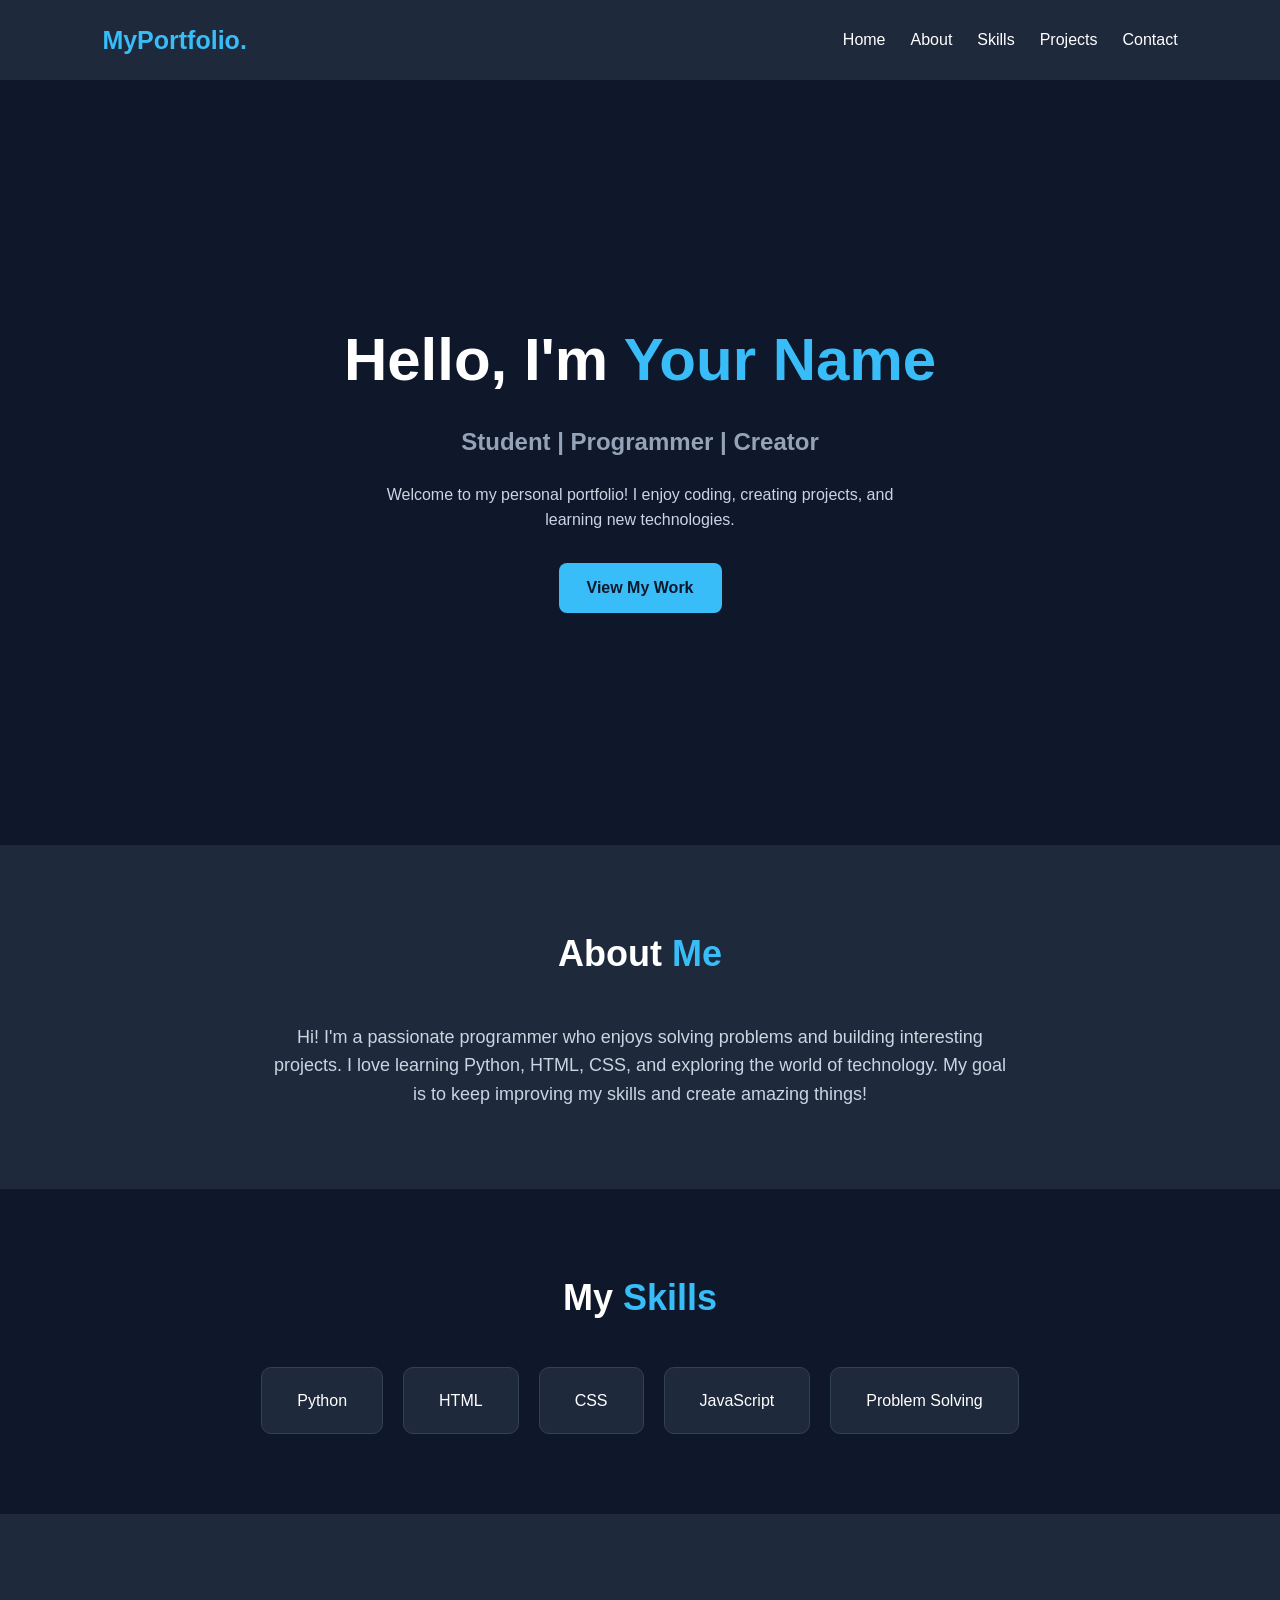
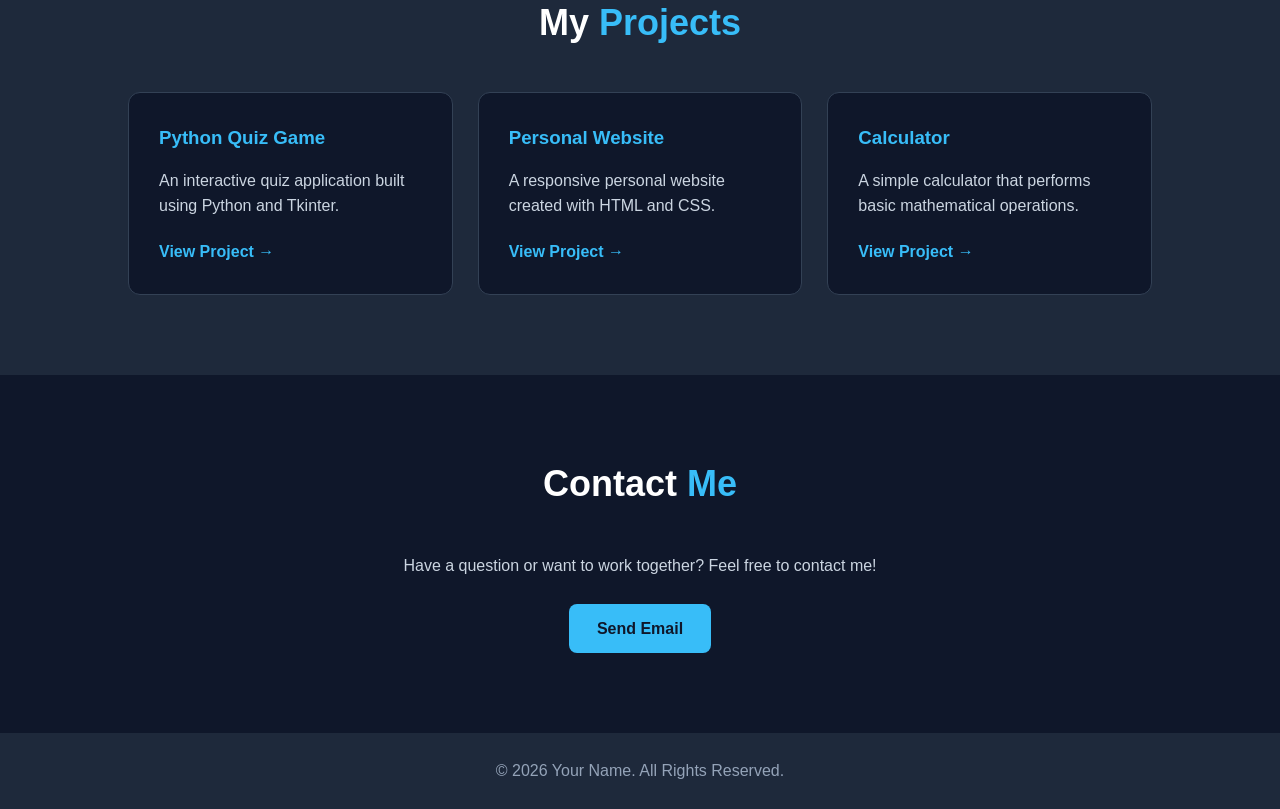
==== index.html @ d91cce83 "add index html" ====
<!DOCTYPE html>
<html lang="en">
<head>
    <meta charset="UTF-8">
    <meta name="viewport" content="width=device-width, initial-scale=1.0">
    <title>My Portfolio</title>

    <style>
        * {
            margin: 0;
            padding: 0;
            box-sizing: border-box;
        }

        html {
            scroll-behavior: smooth;
        }

        body {
            font-family: Arial, sans-serif;
            background: #0f172a;
            color: white;
            line-height: 1.6;
        }

        /* Navigation */

        nav {
            display: flex;
            justify-content: space-between;
            align-items: center;
            padding: 20px 8%;
            background: #1e293b;
            position: sticky;
            top: 0;
            z-index: 100;
        }

        .logo {
            font-size: 25px;
            font-weight: bold;
            color: #38bdf8;
        }

        nav ul {
            display: flex;
            list-style: none;
            gap: 25px;
        }

        nav a {
            color: white;
            text-decoration: none;
            transition: 0.3s;
        }

        nav a:hover {
            color: #38bdf8;
        }

        /* Hero */

        .hero {
            min-height: 85vh;
            display: flex;
            flex-direction: column;
            justify-content: center;
            align-items: center;
            text-align: center;
            padding: 40px 20px;
        }

        .hero h1 {
            font-size: clamp(36px, 6vw, 60px);
            margin-bottom: 15px;
        }

        .hero h1 span {
            color: #38bdf8;
        }

        .hero h2 {
            font-size: 24px;
            color: #94a3b8;
            margin-bottom: 20px;
        }

        .hero p {
            max-width: 550px;
            color: #cbd5e1;
            margin-bottom: 30px;
        }

        .btn {
            display: inline-block;
            padding: 12px 28px;
            background: #38bdf8;
            color: #0f172a;
            text-decoration: none;
            border-radius: 8px;
            font-weight: bold;
            transition: 0.3s;
        }

        .btn:hover {
            background: #7dd3fc;
            transform: translateY(-3px);
        }

        /* General sections */

        section {
            padding: 80px 10%;
        }

        .section-title {
            text-align: center;
            font-size: 36px;
            margin-bottom: 40px;
        }

        .section-title span {
            color: #38bdf8;
        }

        /* About */

        .about {
            background: #1e293b;
            text-align: center;
        }

        .about p {
            max-width: 750px;
            margin: auto;
            color: #cbd5e1;
            font-size: 18px;
        }

        /* Skills */

        .skills-container {
            display: flex;
            flex-wrap: wrap;
            justify-content: center;
            gap: 20px;
        }

        .skill {
            background: #1e293b;
            padding: 20px 35px;
            border-radius: 10px;
            border: 1px solid #334155;
            transition: 0.3s;
        }

        .skill:hover {
            border-color: #38bdf8;
            transform: translateY(-5px);
        }

        /* Projects */

        .projects {
            background: #1e293b;
        }

        .project-container {
            display: grid;
            grid-template-columns:
                repeat(auto-fit, minmax(250px, 1fr));
            gap: 25px;
        }

        .project-card {
            background: #0f172a;
            border-radius: 12px;
            padding: 30px;
            border: 1px solid #334155;
            transition: 0.3s;
        }

        .project-card:hover {
            transform: translateY(-7px);
            border-color: #38bdf8;
        }

        .project-card h3 {
            color: #38bdf8;
            margin-bottom: 15px;
        }

        .project-card p {
            color: #cbd5e1;
            margin-bottom: 20px;
        }

        .project-card a {
            color: #38bdf8;
            text-decoration: none;
            font-weight: bold;
        }

        /* Contact */

        .contact {
            text-align: center;
        }

        .contact p {
            margin-bottom: 25px;
            color: #cbd5e1;
        }

        /* Footer */

        footer {
            text-align: center;
            padding: 25px;
            background: #1e293b;
            color: #94a3b8;
        }

        /* Mobile */

        @media (max-width: 600px) {
            nav {
                flex-direction: column;
                gap: 15px;
            }

            nav ul {
                gap: 12px;
                font-size: 14px;
                flex-wrap: wrap;
                justify-content: center;
            }

            section {
                padding: 60px 6%;
            }

            .section-title {
                font-size: 30px;
            }
        }
    </style>
</head>

<body>

    <!-- Navigation -->

    <nav>
        <div class="logo">MyPortfolio.</div>

        <ul>
            <li><a href="#home">Home</a></li>
            <li><a href="#about">About</a></li>
            <li><a href="#skills">Skills</a></li>
            <li><a href="#projects">Projects</a></li>
            <li><a href="#contact">Contact</a></li>
        </ul>
    </nav>

    <!-- Home -->

    <header class="hero" id="home">
        <h1>Hello, I'm <span>Your Name</span></h1>

        <h2>Student | Programmer | Creator</h2>

        <p>
            Welcome to my personal portfolio!
            I enjoy coding, creating projects,
            and learning new technologies.
        </p>

        <a href="#projects" class="btn">
            View My Work
        </a>
    </header>

    <!-- About -->

    <section class="about" id="about">
        <h2 class="section-title">
            About <span>Me</span>
        </h2>

        <p>
            Hi! I'm a passionate programmer who
            enjoys solving problems and building
            interesting projects.

            I love learning Python, HTML, CSS,
            and exploring the world of technology.

            My goal is to keep improving my skills
            and create amazing things!
        </p>
    </section>

    <!-- Skills -->

    <section id="skills">
        <h2 class="section-title">
            My <span>Skills</span>
        </h2>

        <div class="skills-container">
            <div class="skill">Python</div>
            <div class="skill">HTML</div>
            <div class="skill">CSS</div>
            <div class="skill">JavaScript</div>
            <div class="skill">Problem Solving</div>
        </div>
    </section>

    <!-- Projects -->

    <section class="projects" id="projects">
        <h2 class="section-title">
            My <span>Projects</span>
        </h2>

        <div class="project-container">

            <div class="project-card">
                <h3>Python Quiz Game</h3>

                <p>
                    An interactive quiz application
                    built using Python and Tkinter.
                </p>

                <a href="#">
                    View Project →
                </a>
            </div>

            <div class="project-card">
                <h3>Personal Website</h3>

                <p>
                    A responsive personal website
                    created with HTML and CSS.
                </p>

                <a href="#">
                    View Project →
                </a>
            </div>

            <div class="project-card">
                <h3>Calculator</h3>

                <p>
                    A simple calculator that performs
                    basic mathematical operations.
                </p>

                <a href="#">
                    View Project →
                </a>
            </div>

        </div>
    </section>

    <!-- Contact -->

    <section class="contact" id="contact">
        <h2 class="section-title">
            Contact <span>Me</span>
        </h2>

        <p>
            Have a question or want to work together?
            Feel free to contact me!
        </p>

        <a
            href="mailto:yourname@example.com"
            class="btn"
        >
            Send Email
        </a>
    </section>

    <!-- Footer -->

    <footer>
        <p>
            © 2026 Your Name.
            All Rights Reserved.
        </p>
    </footer>

</body>
</html>
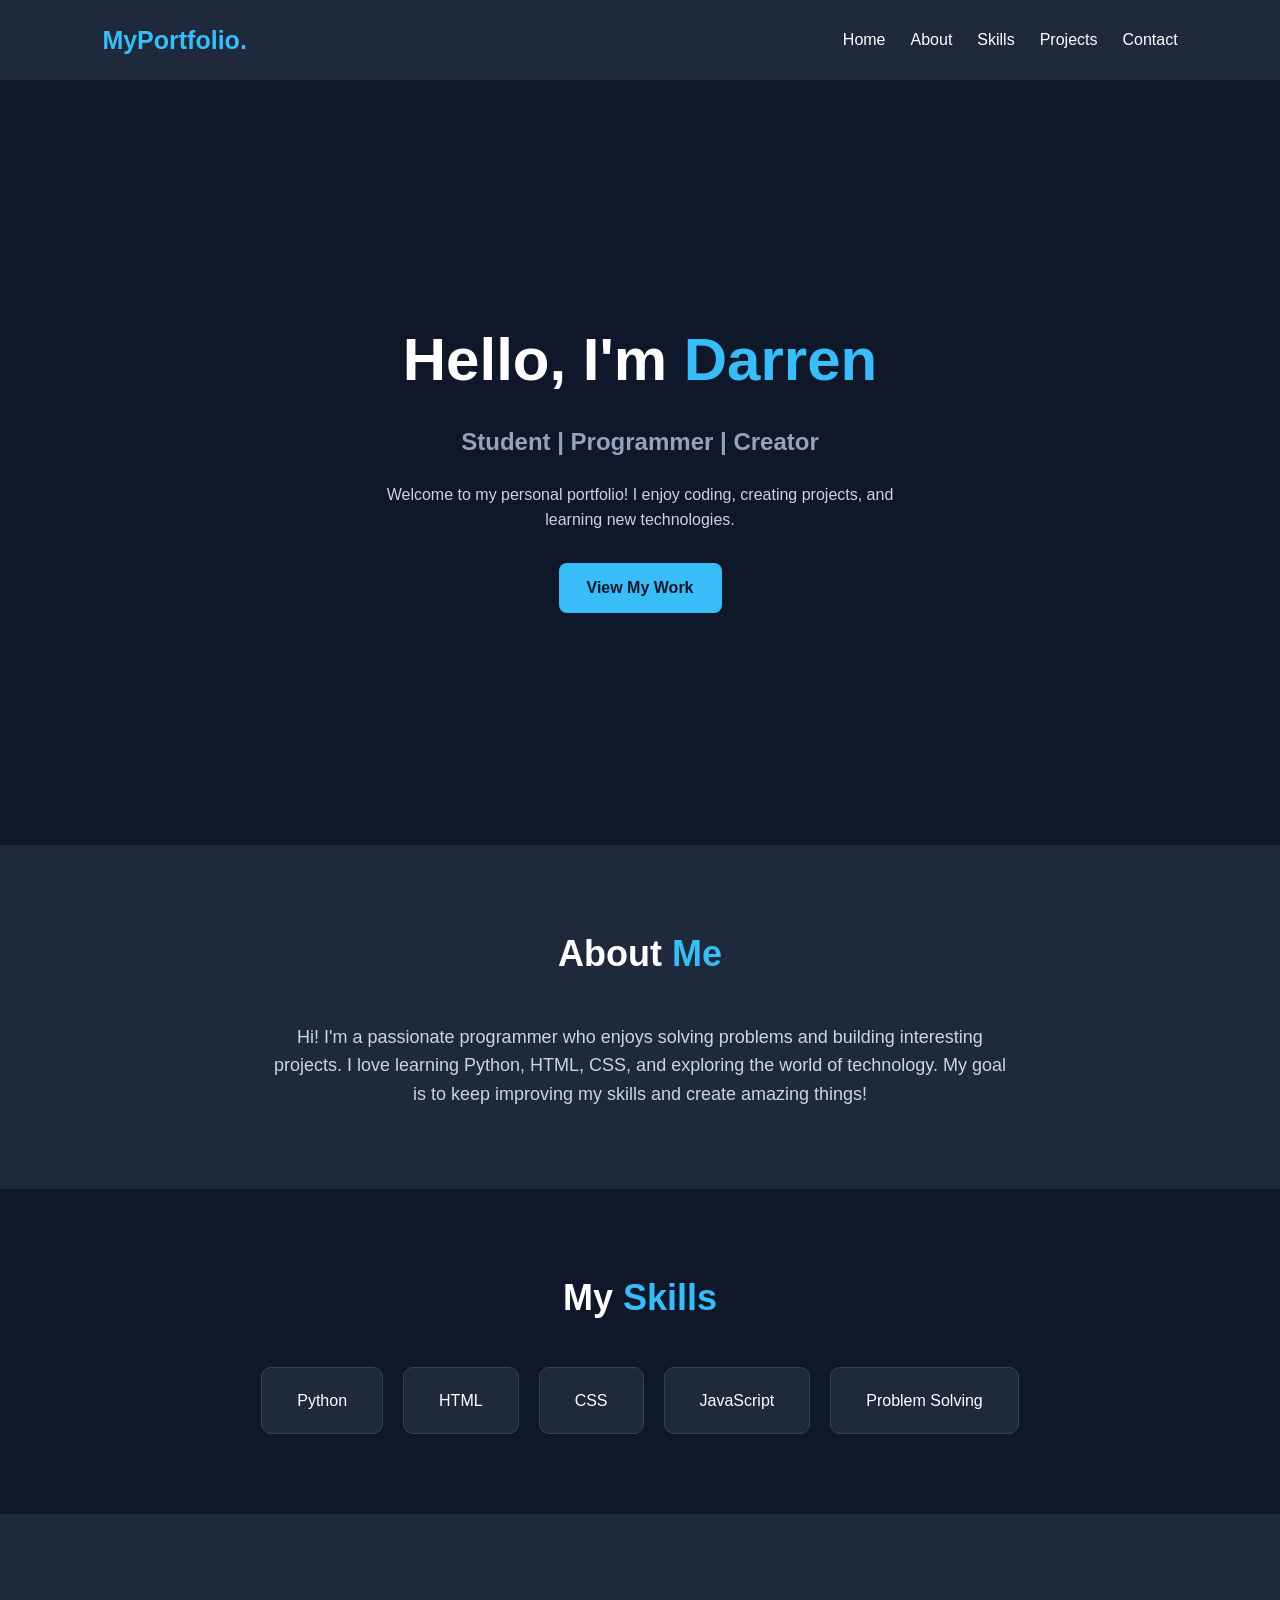
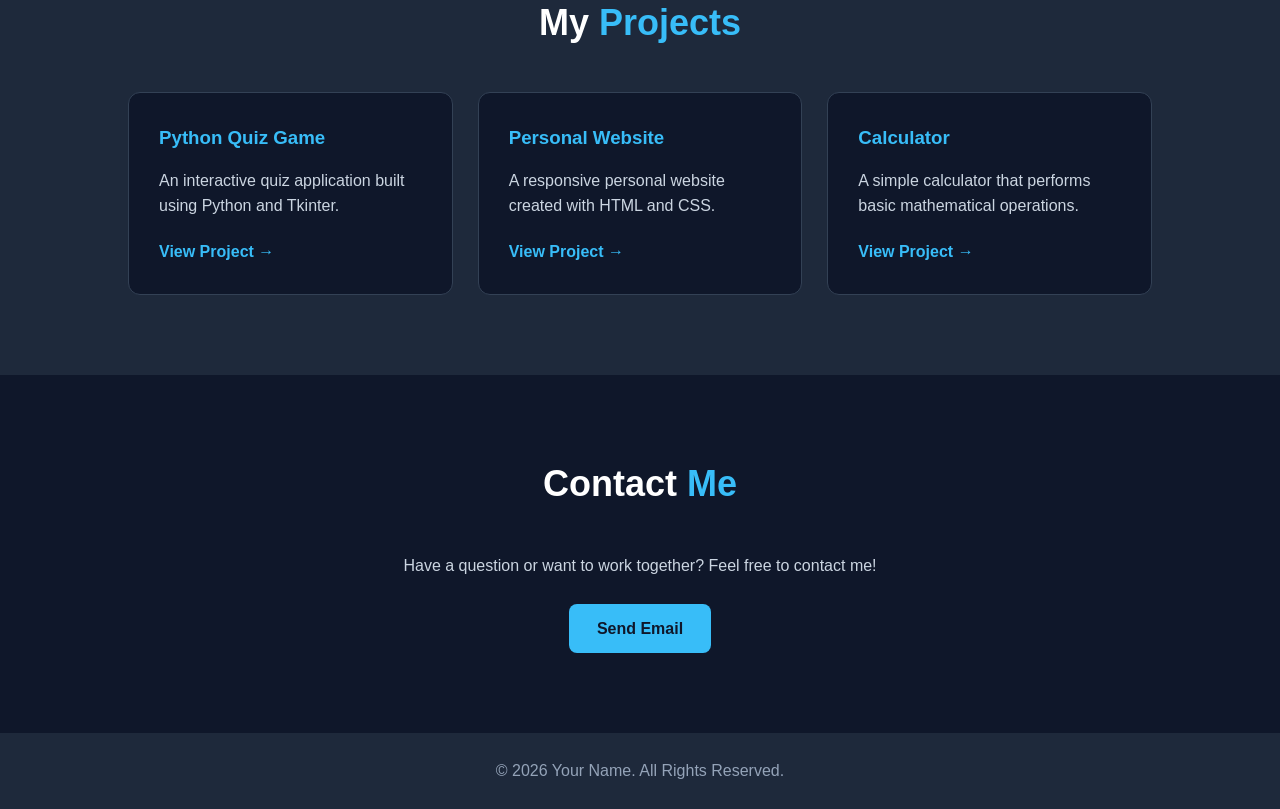
==== commit a2cb1cf4: "change name" ====
--- a/index.html
+++ b/index.html
@@ -267,7 +267,7 @@
     <!-- Home -->
 
     <header class="hero" id="home">
-        <h1>Hello, I'm <span>Your Name</span></h1>
+        <h1>Hello, I'm <span>Darren</span></h1>
 
         <h2>Student | Programmer | Creator</h2>
 
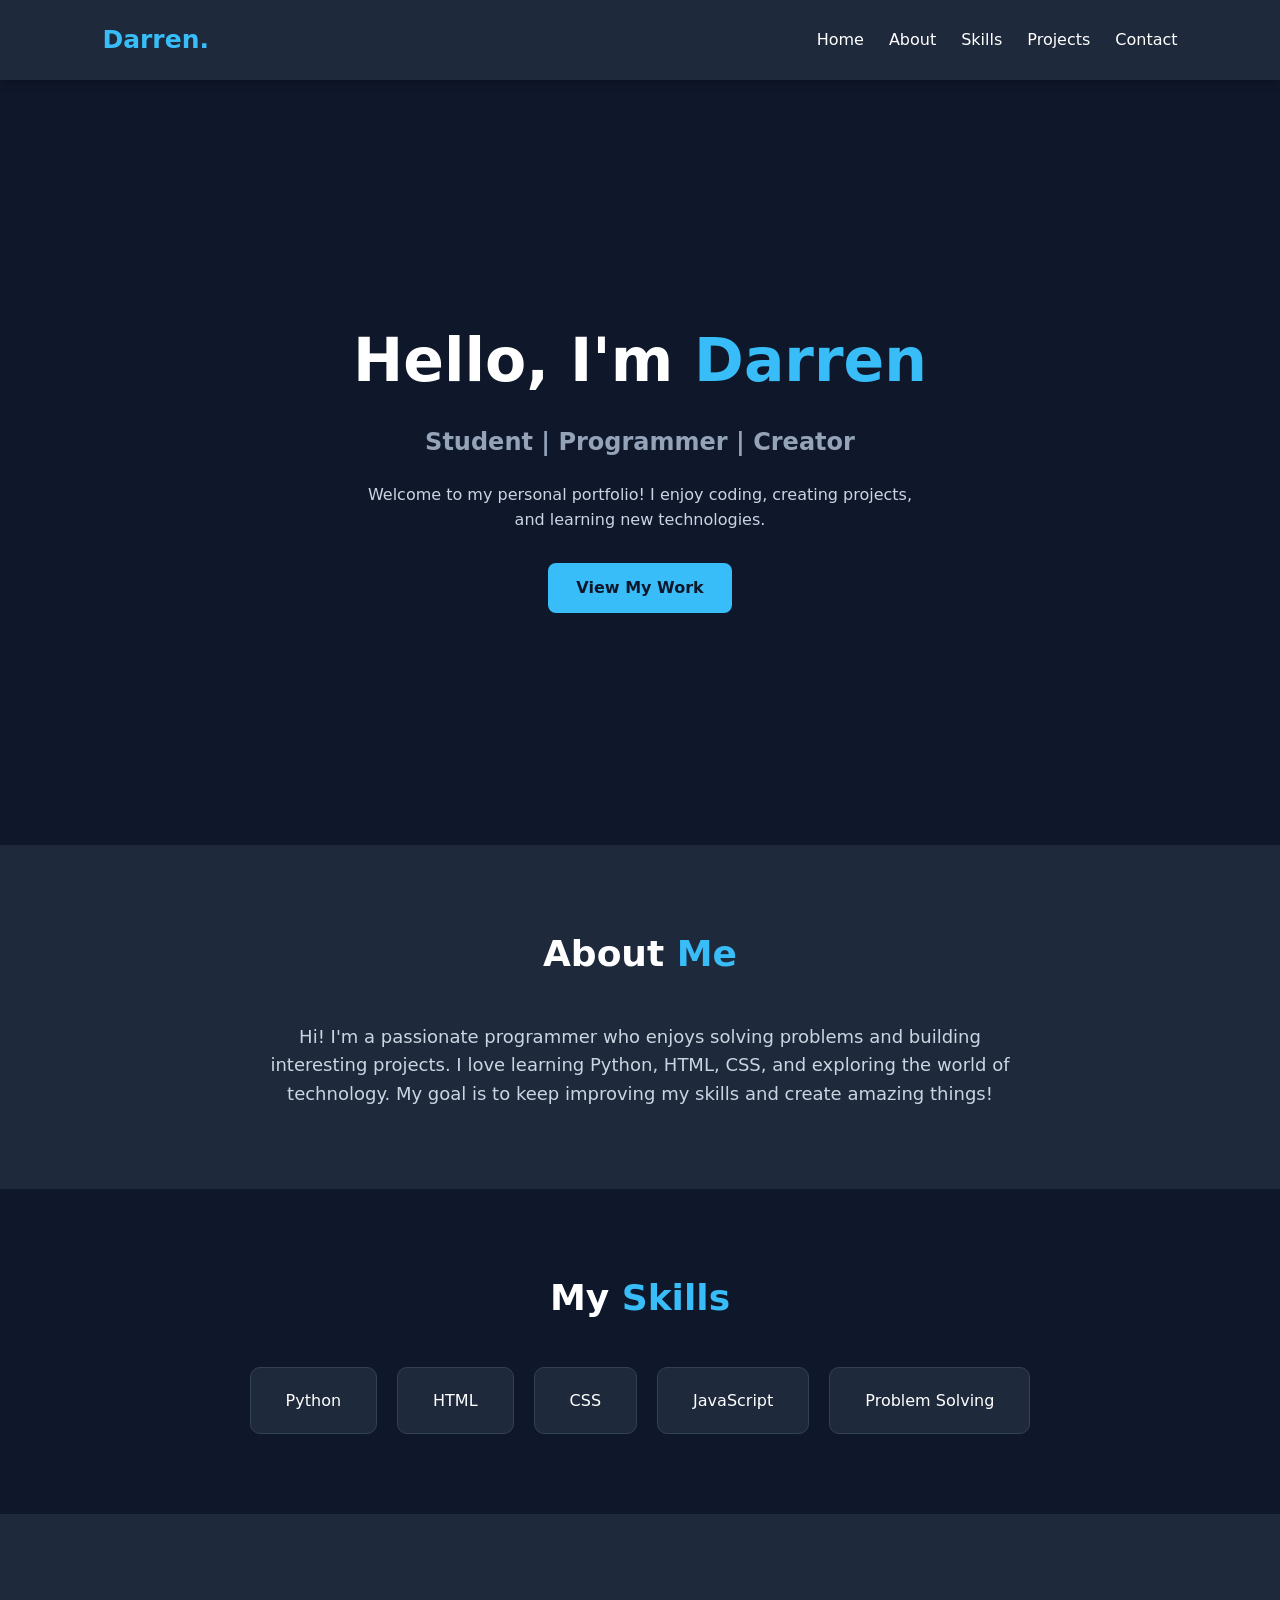
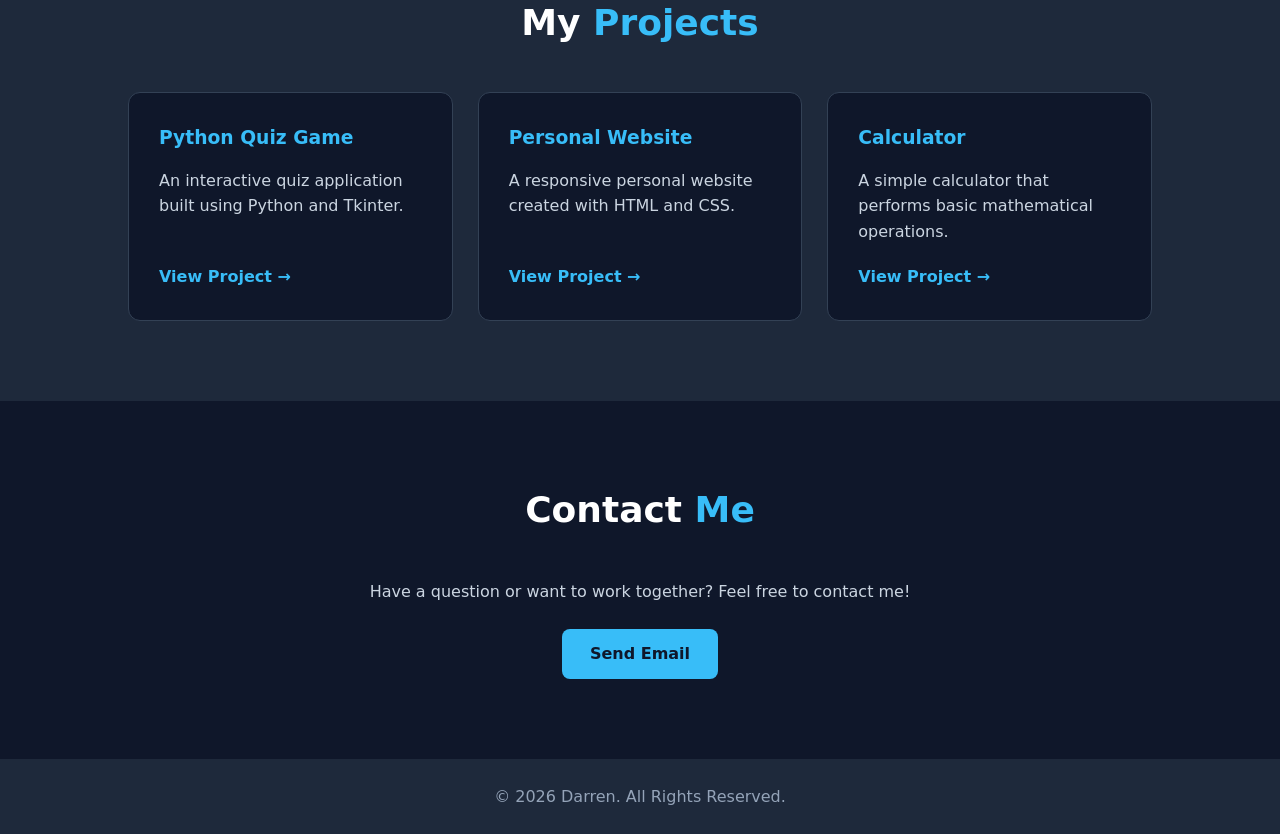
==== commit ccfb883f: "improved code" ====
--- a/index.html
+++ b/index.html
@@ -4,9 +4,22 @@
 <head>
     <meta charset="UTF-8">
     <meta name="viewport" content="width=device-width, initial-scale=1.0">
-    <title>My Portfolio</title>
+    <meta name="description" content="Darren's Personal Portfolio - Showcase of projects and skills.">
+    <title>Darren's Portfolio</title>
 
     <style>
+        :root {
+            --bg-dark: #0f172a;
+            --bg-light: #1e293b;
+            --accent: #38bdf8;
+            --accent-hover: #7dd3fc;
+            --text-main: #ffffff;
+            --text-muted: #94a3b8;
+            --text-dim: #cbd5e1;
+            --border: #334155;
+            --transition: all 0.3s ease;
+        }
+
         * {
             margin: 0;
             padding: 0;
@@ -18,10 +31,17 @@
         }
 
         body {
-            font-family: Arial, sans-serif;
-            background: #0f172a;
-            color: white;
+            font-family: system-ui, -apple-system, sans-serif;
+            background: var(--bg-dark);
+            color: var(--text-main);
             line-height: 1.6;
+            overflow-x: hidden;
+        }
+
+        /* Accessibility */
+        a:focus-visible, .btn:focus-visible {
+            outline: 2px solid var(--accent);
+            outline-offset: 4px;
         }
 
         /* Navigation */
@@ -31,16 +51,17 @@
             justify-content: space-between;
             align-items: center;
             padding: 20px 8%;
-            background: #1e293b;
+            background: var(--bg-light);
             position: sticky;
             top: 0;
             z-index: 100;
+            box-shadow: 0 2px 10px rgba(0,0,0,0.3);
         }
 
         .logo {
             font-size: 25px;
             font-weight: bold;
-            color: #38bdf8;
+            color: var(--accent);
         }
 
         nav ul {
@@ -50,13 +71,13 @@
         }
 
         nav a {
-            color: white;
+            color: var(--text-main);
             text-decoration: none;
-            transition: 0.3s;
+            transition: var(--transition);
         }
 
         nav a:hover {
-            color: #38bdf8;
+            color: var(--accent);
         }
 
         /* Hero */
@@ -77,35 +98,36 @@
         }
 
         .hero h1 span {
-            color: #38bdf8;
+            color: var(--accent);
         }
 
         .hero h2 {
             font-size: 24px;
-            color: #94a3b8;
+            color: var(--text-muted);
             margin-bottom: 20px;
         }
 
         .hero p {
             max-width: 550px;
-            color: #cbd5e1;
+            color: var(--text-dim);
             margin-bottom: 30px;
         }
 
         .btn {
             display: inline-block;
             padding: 12px 28px;
-            background: #38bdf8;
-            color: #0f172a;
+            background: var(--accent);
+            color: var(--bg-dark);
             text-decoration: none;
             border-radius: 8px;
             font-weight: bold;
-            transition: 0.3s;
+            transition: var(--transition);
         }
 
         .btn:hover {
-            background: #7dd3fc;
+            background: var(--accent-hover);
             transform: translateY(-3px);
+            box-shadow: 0 5px 15px rgba(56, 189, 248, 0.4);
         }
 
         /* General sections */
@@ -121,20 +143,20 @@
         }
 
         .section-title span {
-            color: #38bdf8;
+            color: var(--accent);
         }
 
         /* About */
 
         .about {
-            background: #1e293b;
+            background: var(--bg-light);
             text-align: center;
         }
 
         .about p {
             max-width: 750px;
             margin: auto;
-            color: #cbd5e1;
+            color: var(--text-dim);
             font-size: 18px;
         }
 
@@ -148,58 +170,67 @@
         }
 
         .skill {
-            background: #1e293b;
+            background: var(--bg-light);
             padding: 20px 35px;
             border-radius: 10px;
-            border: 1px solid #334155;
-            transition: 0.3s;
+            border: 1px solid var(--border);
+            transition: var(--transition);
         }
 
         .skill:hover {
-            border-color: #38bdf8;
+            border-color: var(--accent);
             transform: translateY(-5px);
+            box-shadow: 0 5px 15px rgba(0,0,0,0.2);
         }
 
         /* Projects */
 
         .projects {
-            background: #1e293b;
+            background: var(--bg-light);
         }
 
         .project-container {
             display: grid;
-            grid-template-columns:
-                repeat(auto-fit, minmax(250px, 1fr));
+            grid-template-columns: repeat(auto-fit, minmax(280px, 1fr));
             gap: 25px;
         }
 
         .project-card {
-            background: #0f172a;
+            background: var(--bg-dark);
             border-radius: 12px;
             padding: 30px;
-            border: 1px solid #334155;
-            transition: 0.3s;
+            border: 1px solid var(--border);
+            transition: var(--transition);
+            display: flex;
+            flex-direction: column;
         }
 
         .project-card:hover {
             transform: translateY(-7px);
-            border-color: #38bdf8;
+            border-color: var(--accent);
+            box-shadow: 0 10px 20px rgba(0,0,0,0.3);
         }
 
         .project-card h3 {
-            color: #38bdf8;
+            color: var(--accent);
             margin-bottom: 15px;
         }
 
         .project-card p {
-            color: #cbd5e1;
+            color: var(--text-dim);
             margin-bottom: 20px;
+            flex-grow: 1;
         }
 
         .project-card a {
-            color: #38bdf8;
+            color: var(--accent);
             text-decoration: none;
             font-weight: bold;
+            transition: var(--transition);
+        }
+
+        .project-card a:hover {
+            color: var(--accent-hover);
         }
 
         /* Contact */
@@ -210,7 +241,7 @@
 
         .contact p {
             margin-bottom: 25px;
-            color: #cbd5e1;
+            color: var(--text-dim);
         }
 
         /* Footer */
@@ -218,8 +249,8 @@
         footer {
             text-align: center;
             padding: 25px;
-            background: #1e293b;
-            color: #94a3b8;
+            background: var(--bg-light);
+            color: var(--text-muted);
         }
 
         /* Mobile */
@@ -245,6 +276,40 @@
                 font-size: 30px;
             }
         }
+
+        /* Back to Top Button */
+        #back-to-top {
+            position: fixed;
+            bottom: 30px;
+            right: 30px;
+            background: var(--accent);
+            color: var(--bg-dark);
+            width: 50px;
+            height: 50px;
+            border-radius: 50%;
+            display: flex;
+            align-items: center;
+            justify-content: center;
+            text-decoration: none;
+            box-shadow: 0 4px 10px rgba(0,0,0,0.3);
+            opacity: 0;
+            visibility: hidden;
+            transition: var(--transition);
+            z-index: 1000;
+            border: none;
+            cursor: pointer;
+            font-size: 24px;
+        }
+
+        #back-to-top.show {
+            opacity: 1;
+            visibility: visible;
+        }
+
+        #back-to-top:hover {
+            background: var(--accent-hover);
+            transform: translateY(-5px);
+        }
     </style>
 </head>
 
@@ -252,35 +317,38 @@
 
     <!-- Navigation -->
 
-    <nav>
-        <div class="logo">MyPortfolio.</div>
-
-        <ul>
-            <li><a href="#home">Home</a></li>
-            <li><a href="#about">About</a></li>
-            <li><a href="#skills">Skills</a></li>
-            <li><a href="#projects">Projects</a></li>
-            <li><a href="#contact">Contact</a></li>
-        </ul>
-    </nav>
-
-    <!-- Home -->
-
-    <header class="hero" id="home">
-        <h1>Hello, I'm <span>Darren</span></h1>
-
-        <h2>Student | Programmer | Creator</h2>
-
-        <p>
-            Welcome to my personal portfolio!
-            I enjoy coding, creating projects,
-            and learning new technologies.
-        </p>
-
-        <a href="#projects" class="btn">
-            View My Work
-        </a>
+    <header>
+        <nav>
+            <div class="logo">Darren.</div>
+
+            <ul>
+                <li><a href="#home">Home</a></li>
+                <li><a href="#about">About</a></li>
+                <li><a href="#skills">Skills</a></li>
+                <li><a href="#projects">Projects</a></li>
+                <li><a href="#contact">Contact</a></li>
+            </ul>
+        </nav>
     </header>
+
+    <main>
+        <!-- Home -->
+
+        <section class="hero" id="home">
+            <h1>Hello, I'm <span>Darren</span></h1>
+
+            <h2>Student | Programmer | Creator</h2>
+
+            <p>
+                Welcome to my personal portfolio!
+                I enjoy coding, creating projects,
+                and learning new technologies.
+            </p>
+
+            <a href="#projects" class="btn">
+                View My Work
+            </a>
+        </section>
 
     <!-- About -->
 
@@ -327,7 +395,7 @@
 
         <div class="project-container">
 
-            <div class="project-card">
+            <article class="project-card">
                 <h3>Python Quiz Game</h3>
 
                 <p>
@@ -338,9 +406,9 @@
                 <a href="#">
                     View Project →
                 </a>
-            </div>
-
-            <div class="project-card">
+            </article>
+
+            <article class="project-card">
                 <h3>Personal Website</h3>
 
                 <p>
@@ -351,9 +419,9 @@
                 <a href="#">
                     View Project →
                 </a>
-            </div>
-
-            <div class="project-card">
+            </article>
+
+            <article class="project-card">
                 <h3>Calculator</h3>
 
                 <p>
@@ -364,7 +432,7 @@
                 <a href="#">
                     View Project →
                 </a>
-            </div>
+            </article>
 
         </div>
     </section>
@@ -382,21 +450,41 @@
         </p>
 
         <a
-            href="mailto:yourname@example.com"
+            href="mailto:darren@example.com"
             class="btn"
         >
             Send Email
         </a>
     </section>
 
+    </main>
+
     <!-- Footer -->
 
     <footer>
         <p>
-            © 2026 Your Name.
+            © 2026 Darren.
             All Rights Reserved.
         </p>
     </footer>
 
+    <button id="back-to-top" aria-label="Back to top" title="Go to top">↑</button>
+
+    <script>
+        const backToTop = document.getElementById('back-to-top');
+
+        window.onscroll = function() {
+            if (document.body.scrollTop > 200 || document.documentElement.scrollTop > 200) {
+                backToTop.classList.add('show');
+            } else {
+                backToTop.classList.remove('show');
+            }
+        };
+
+        backToTop.onclick = function() {
+            window.scrollTo({ top: 0, behavior: 'smooth' });
+        };
+    </script>
+
 </body>
 </html>
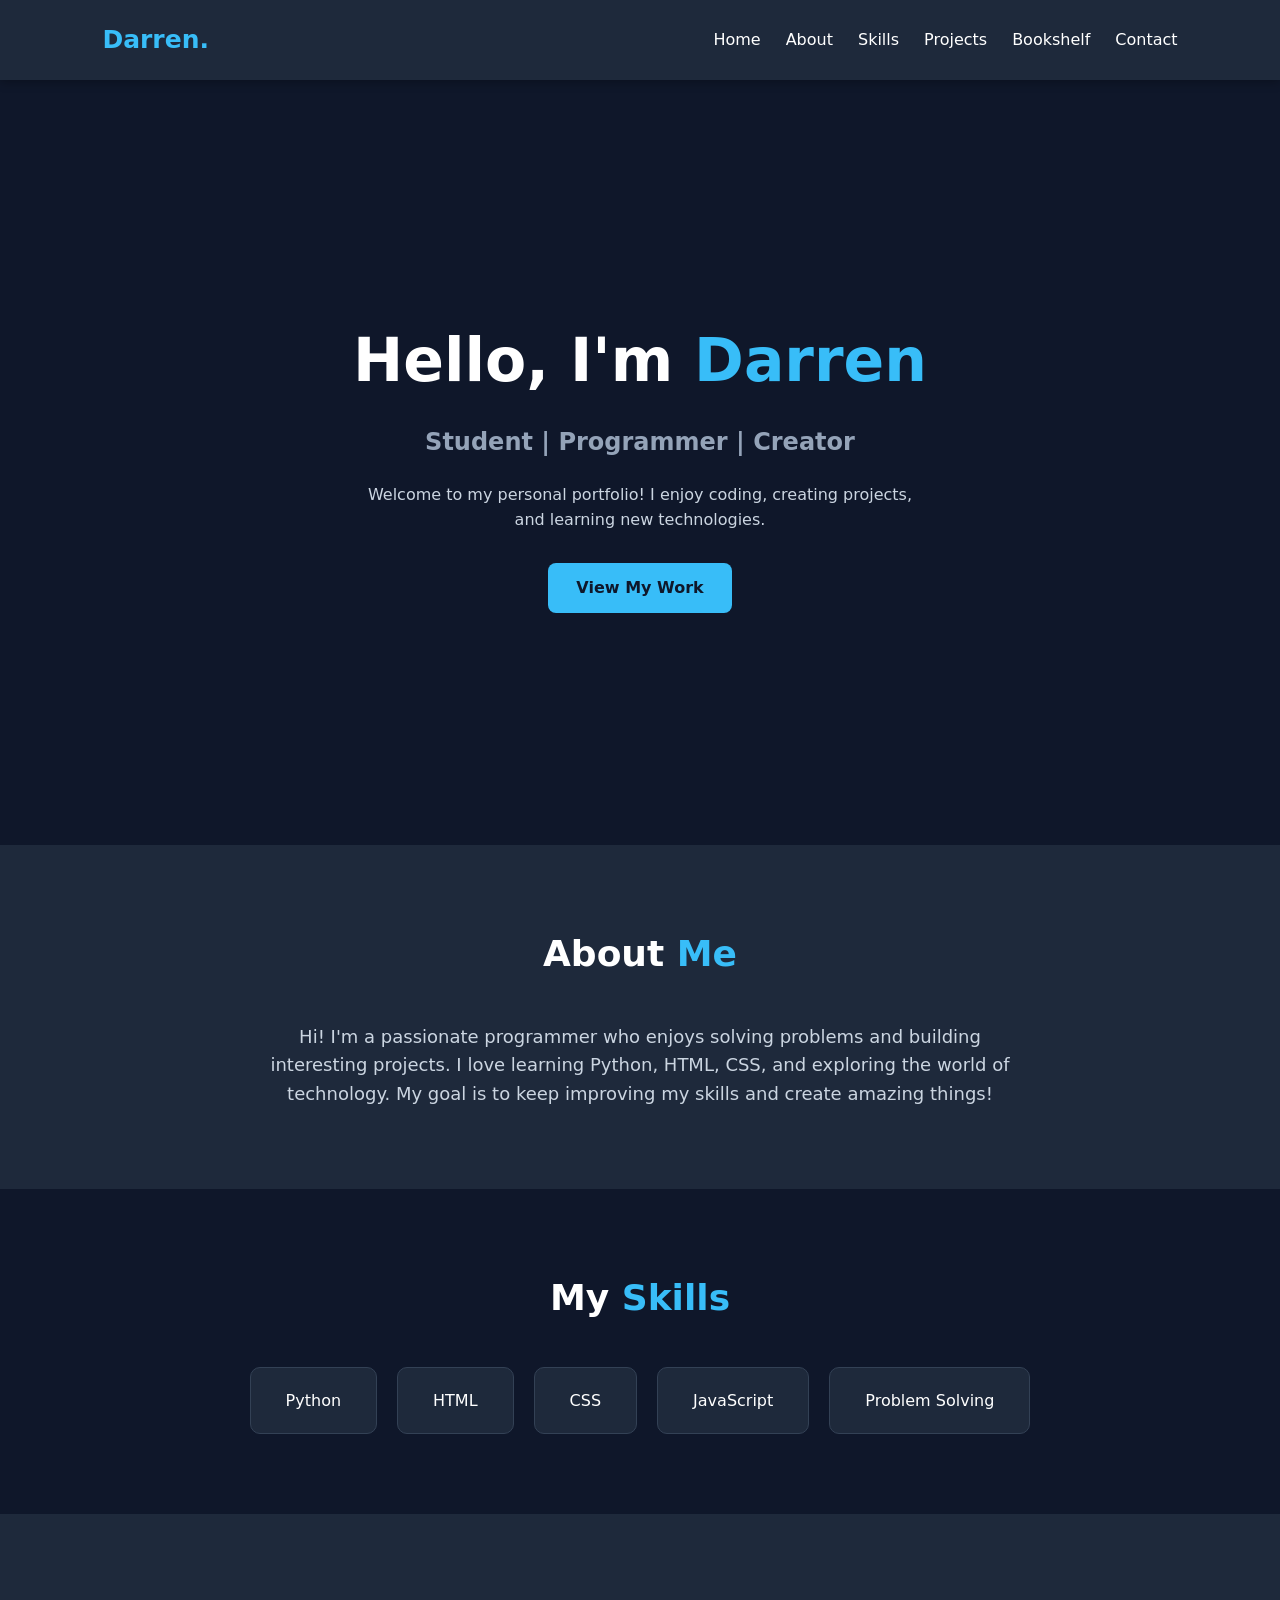
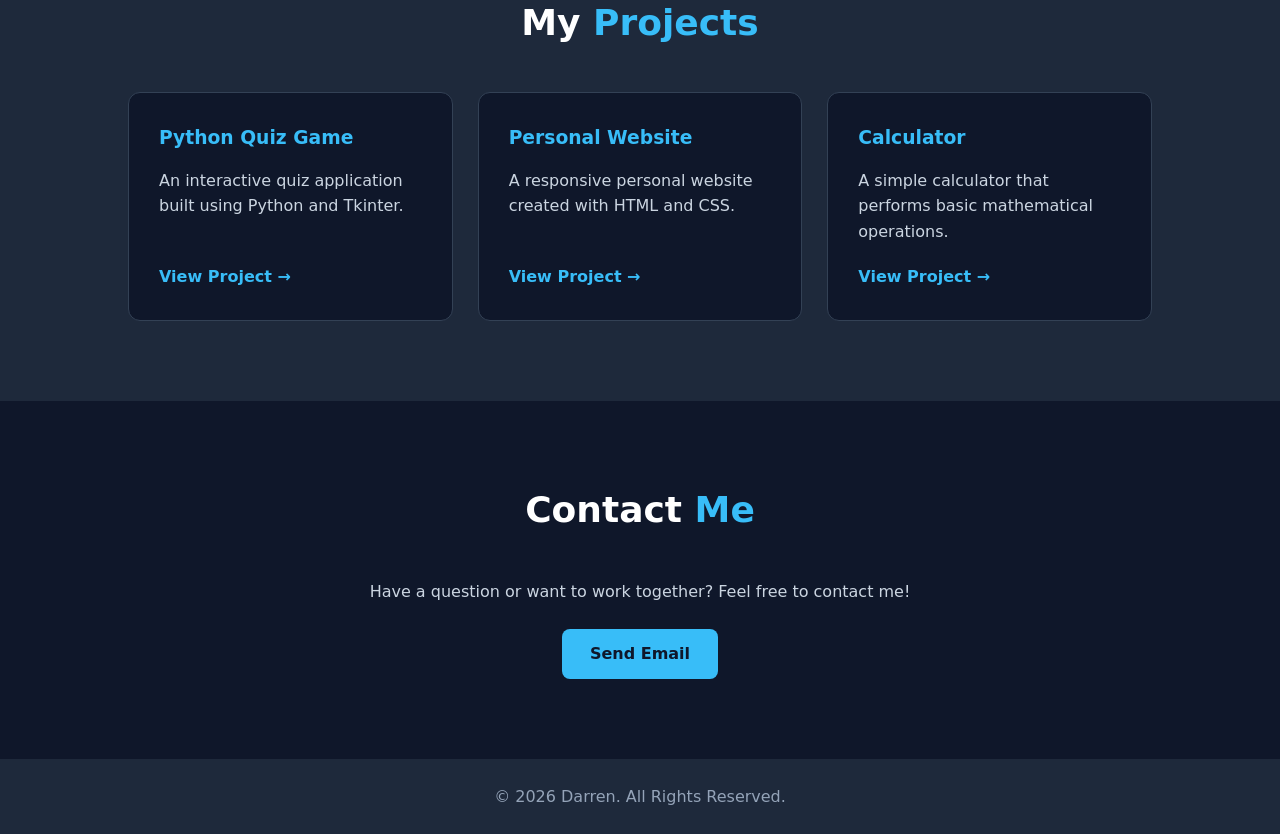
==== commit d458c830: "add bookshelf" ====
--- a/index.html
+++ b/index.html
@@ -326,6 +326,7 @@
                 <li><a href="#about">About</a></li>
                 <li><a href="#skills">Skills</a></li>
                 <li><a href="#projects">Projects</a></li>
+                <li><a href="bookshelf.html">Bookshelf</a></li>
                 <li><a href="#contact">Contact</a></li>
             </ul>
         </nav>
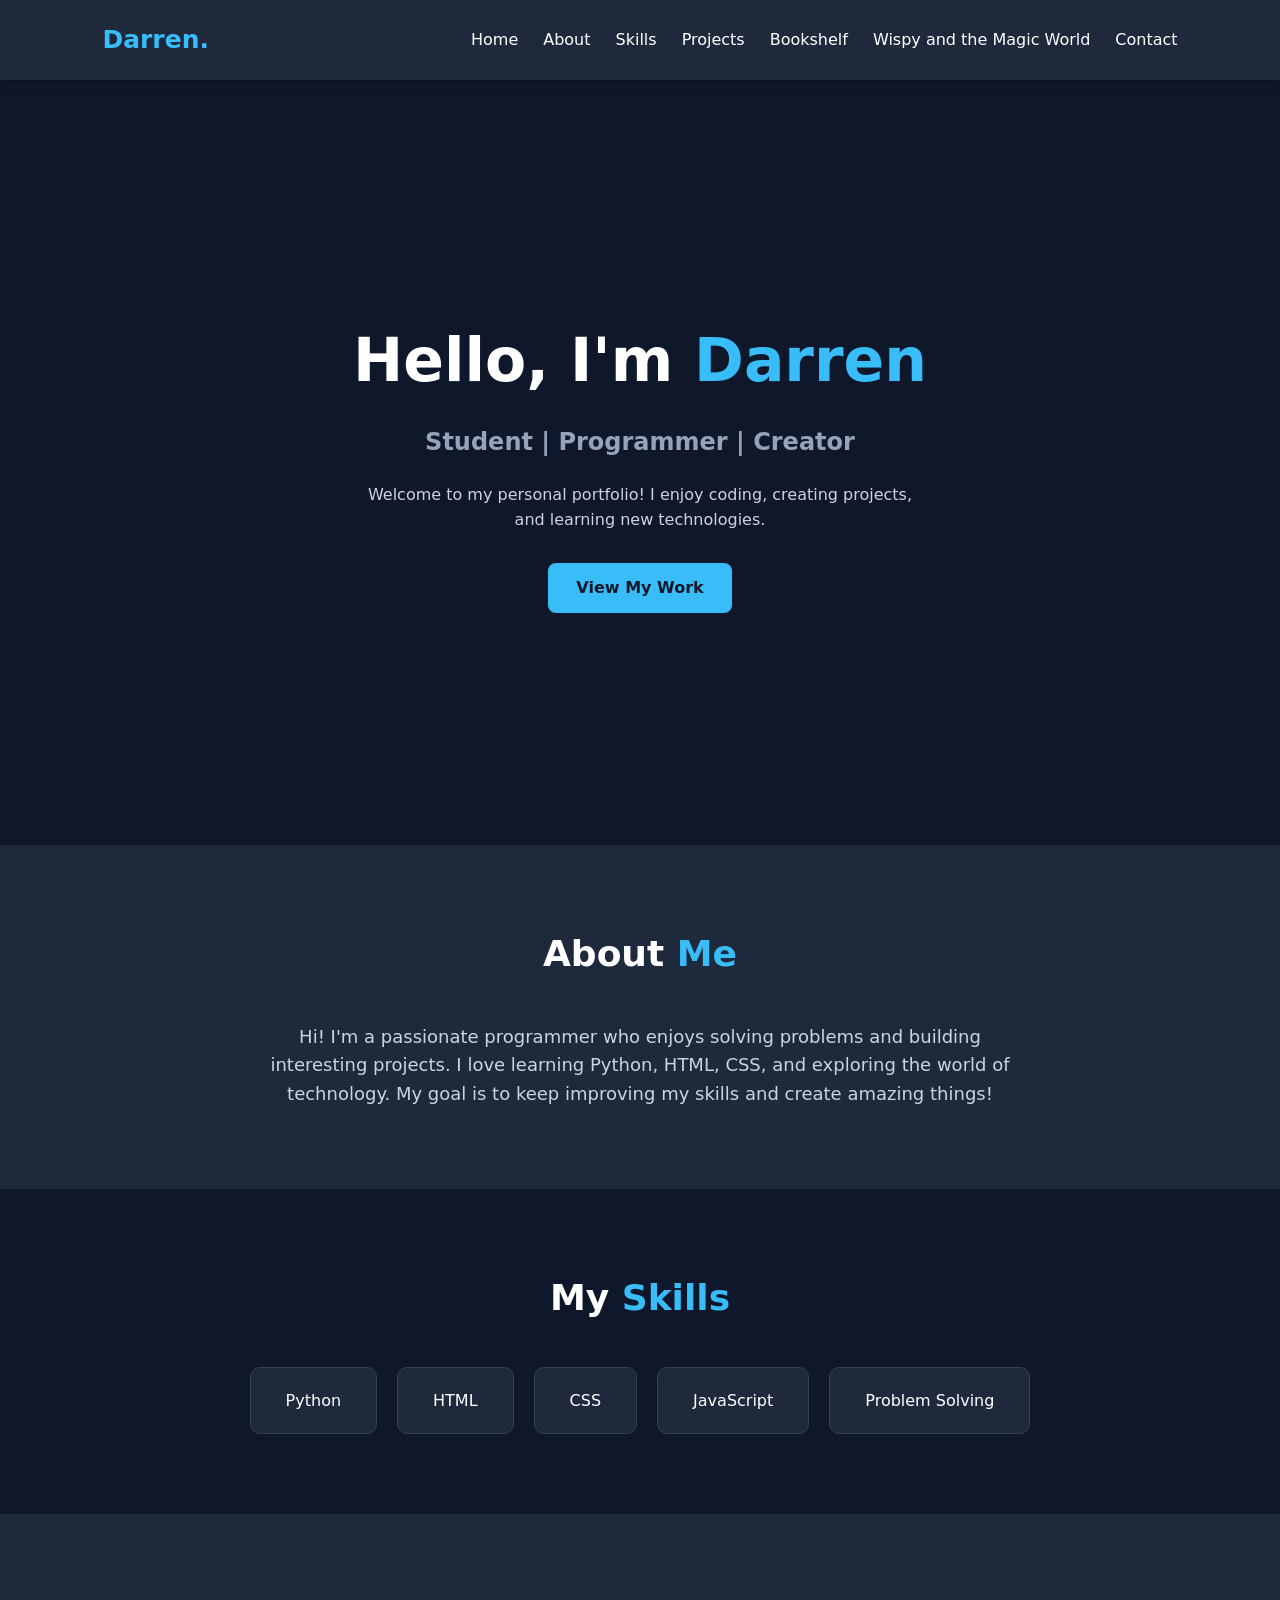
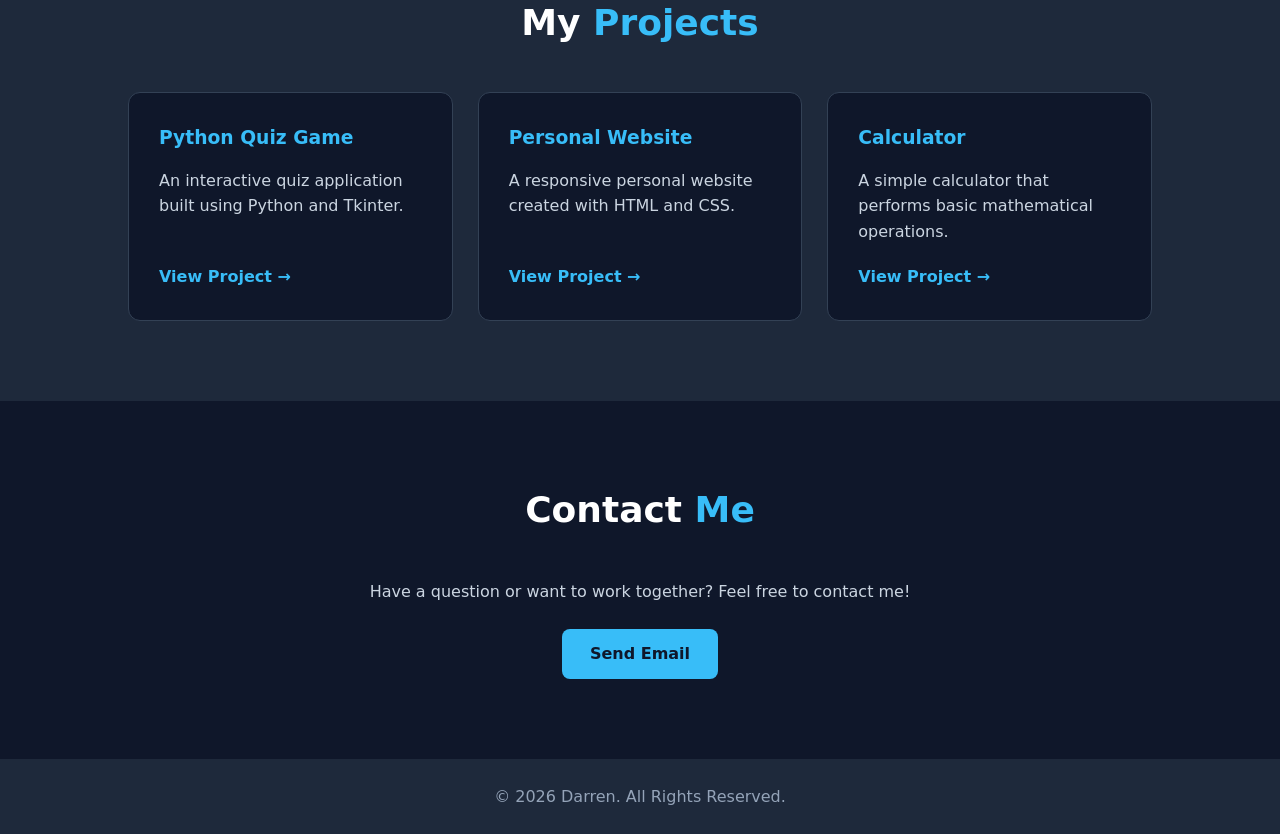
==== commit c7435c85: "add game" ====
--- a/index.html
+++ b/index.html
@@ -327,6 +327,7 @@
                 <li><a href="#skills">Skills</a></li>
                 <li><a href="#projects">Projects</a></li>
                 <li><a href="bookshelf.html">Bookshelf</a></li>
+                <li><a href="https://wispy-and-the-magic-world.daorongwu.com/">Wispy and the Magic World</a></li>
                 <li><a href="#contact">Contact</a></li>
             </ul>
         </nav>
